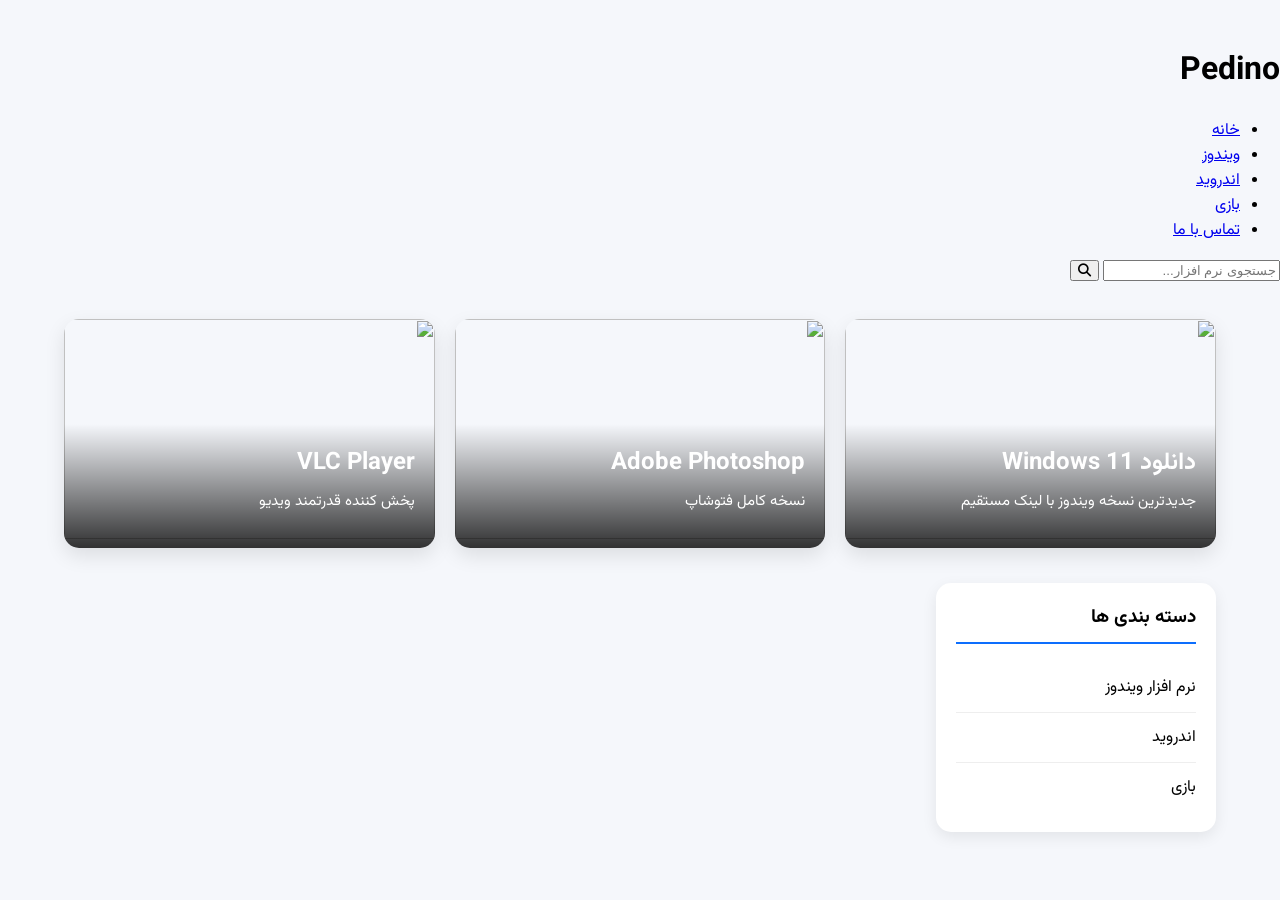
==== index.html @ 09ba44de "Rename index.txt to index.html" ====
<!DOCTYPE html>
<html lang="fa" dir="rtl">

<head>
    <meta charset="UTF-8">
    <meta name="viewport" content="width=device-width, initial-scale=1.0">
    <title>Pedino | دانلود نرم افزار</title>

    <link rel="stylesheet" href="style.css">
<link rel="stylesheet" href="style.css">
<link rel="stylesheet" href="home.css">
    <!-- فونت وزیر -->
    <link rel="preconnect" href="https://fonts.googleapis.com">
    <link href="https://fonts.googleapis.com/css2?family=Vazirmatn:wght@300;400;500;700&display=swap" rel="stylesheet">

    <!-- آیکون‌ها -->
    <link rel="stylesheet"
        href="https://cdnjs.cloudflare.com/ajax/libs/font-awesome/6.5.2/css/all.min.css">
</head>

<body>

    <!-- هدر -->
    <header class="header">َ

        <div class="logo">
            <h1>Pedino</h1>
        </div>

        <nav class="menu">
            <ul>
                <li><a href="#">خانه</a></li>
               <li><a href="windows.html">ویندوز</a></li>
                <li><a href="#">اندروید</a></li>
                <li><a href="#">بازی</a></li>
           
                <li><a href="#">تماس با ما</a></li>
            </ul>
        </nav>

        <div class="search-box">
            <input type="text" placeholder="جستجوی نرم افزار...">
            <button>
                <i class="fas fa-search"></i>
            </button>
        </div>

    </header>

    <!-- بخش ویژه -->
    <section class="hero">

        <div class="hero-box">
            <img src="images/windows.jpg" alt="">
            <div class="hero-text">
                <h2>دانلود Windows 11</h2>
                <p>جدیدترین نسخه ویندوز با لینک مستقیم</p>
            </div>
        </div>

        <div class="hero-box">
            <img src="images/photoshop.jpg" alt="">
            <div class="hero-text">
                <h2>Adobe Photoshop</h2>
                <p>نسخه کامل فتوشاپ</p>
            </div>
        </div>

        <div class="hero-box">
            <img src="images/vlc.jpg" alt="">
            <div class="hero-text">
                <h2>VLC Player</h2>
                <p>پخش کننده قدرتمند ویدیو</p>
            </div>
        </div>

    </section>

    <!-- شروع محتوا -->
    <main class="container">

        <!-- سایدبار -->
        <aside class="sidebar">

            <div class="widget">
                <h3>دسته بندی ها</h3>
                <ul>
                    <li>نرم افزار ویندوز</li>
                    <li>اندروید</li>
                    <li>بازی</li>

                </ul>
            </div>

        </aside>

        <!-- مطالب -->
        <section class="content">
---- home.css ----
/* ---------- صفحه اصلی ---------- */

body{
    margin:0;
    font-family:'Vazirmatn',sans-serif;
    background:#f5f7fb;
}

/* هیرو */

.hero{
    display:grid;
    grid-template-columns:repeat(auto-fit,minmax(300px,1fr));
    gap:20px;
    width:90%;
    margin:35px auto;
}

.hero-box{
    position:relative;
    overflow:hidden;
    border-radius:15px;
    box-shadow:0 8px 20px rgba(0,0,0,.1);
    transition:.3s;
    cursor:pointer;
}

.hero-box:hover{
    transform:translateY(-8px);
}

.hero-box img{
    width:100%;
    height:220px;
    object-fit:cover;
}

.hero-text{
    position:absolute;
    bottom:0;
    right:0;
    left:0;
    padding:20px;
    color:#fff;
    background:linear-gradient(transparent,rgba(0,0,0,.8));
}

.hero-text h2{
    margin:0;
    font-size:24px;
}

.hero-text p{
    margin-top:8px;
    font-size:15px;
}

/* محتوا */

.container{
    width:90%;
    margin:auto;
    display:grid;
    grid-template-columns:280px 1fr;
    gap:25px;
}

/* سایدبار */

.widget{
    background:#fff;
    padding:20px;
    border-radius:15px;
    box-shadow:0 5px 15px rgba(0,0,0,.08);
}

.widget h3{
    margin-top:0;
    border-bottom:2px solid #0d6efd;
    padding-bottom:10px;
}

.widget ul{
    list-style:none;
    padding:0;
    margin:0;
}

.widget li{
    padding:12px 0;
    border-bottom:1px solid #eee;
}

.widget li:last-child{
    border:none;
}

/* کارت دانلود */

.content{
    display:grid;
    gap:20px;
}

.post-card{
    display:flex;
    gap:20px;
    background:#fff;
    padding:20px;
    border-radius:15px;
    box-shadow:0 5px 15px rgba(0,0,0,.08);
    transition:.3s;
}

.post-card:hover{
    transform:translateY(-5px);
}

.post-card img{
    width:180px;
    border-radius:12px;
}

.post-info{
    flex:1;
}

.post-info h2{
    margin-top:0;
}

.post-info p{
    color:#666;
    line-height:1.8;
}

.read-more{
    display:inline-block;
    margin-top:15px;
    background:#0d6efd;
    color:#fff;
    padding:10px 22px;
    border-radius:8px;
    text-decoration:none;
    transition:.3s;
}

.read-more:hover{
    background:#0b5ed7;
}

/* موبایل */

@media(max-width:900px){

.container{
    grid-template-columns:1fr;
}

.post-card{
    flex-direction:column;
}

.post-card img{
    width:100%;
}

}
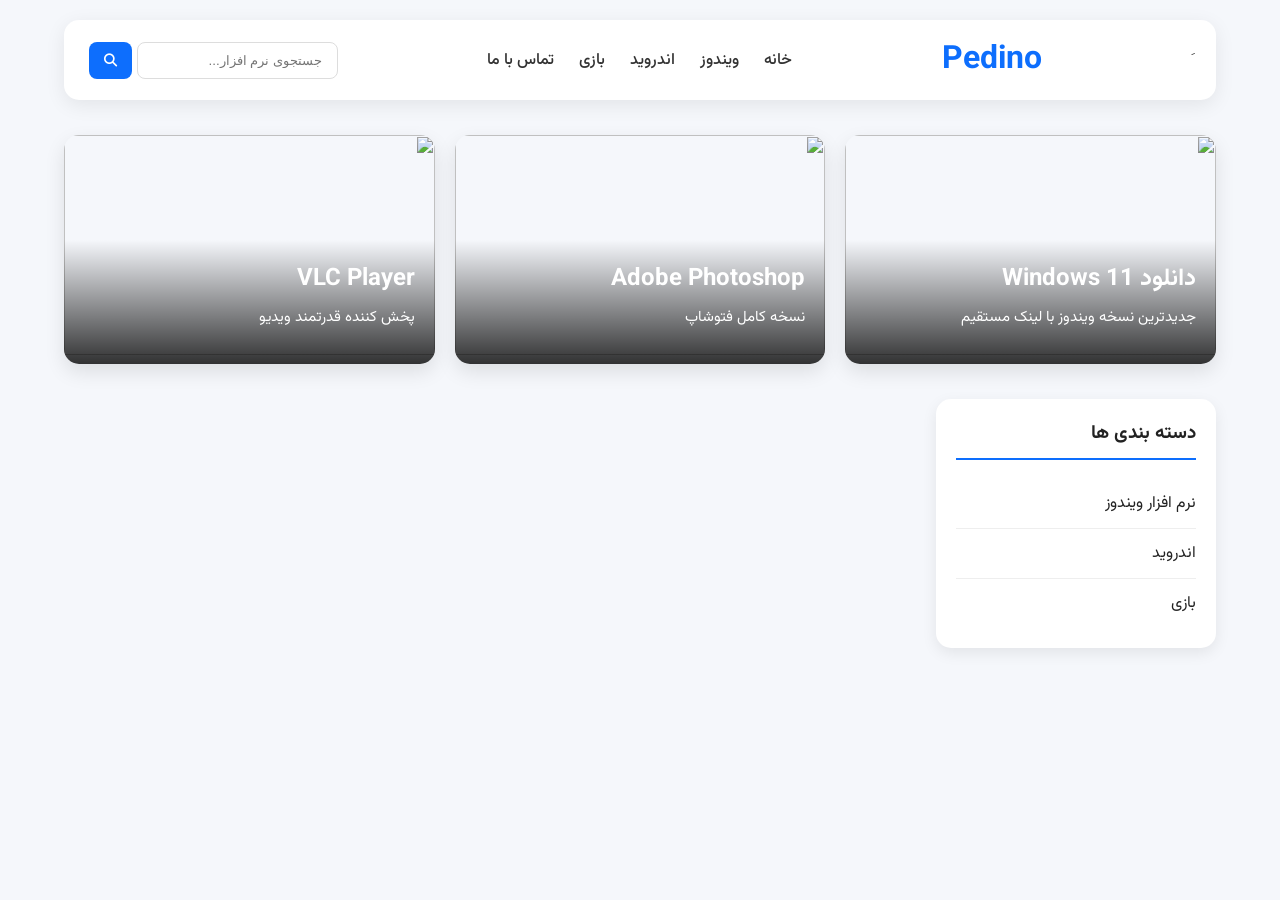
==== commit cdbbaafe: "Rename index.txt to index.html" ====
--- a/index.html
+++ b/index.html
@@ -5,7 +5,8 @@
     <meta charset="UTF-8">
     <meta name="viewport" content="width=device-width, initial-scale=1.0">
     <title>Pedino | دانلود نرم افزار</title>
-
+<link rel="stylesheet" href="style.css">
+<link rel="stylesheet" href="home.css">
     <link rel="stylesheet" href="style.css">
 <link rel="stylesheet" href="style.css">
 <link rel="stylesheet" href="home.css">
--- a/style.css
+++ b/style.css
@@ -0,0 +1,105 @@
+/* تنظیمات اصلی سایت Pedino */
+
+*{
+    box-sizing:border-box;
+}
+
+body{
+    margin:0;
+    padding:0;
+    font-family:'Vazirmatn',sans-serif;
+    background:#f5f7fb;
+    color:#222;
+}
+
+a{
+    text-decoration:none;
+}
+
+
+/* هدر */
+
+.header{
+    width:90%;
+    margin:20px auto;
+    background:#fff;
+    padding:15px 25px;
+    border-radius:15px;
+    display:flex;
+    align-items:center;
+    justify-content:space-between;
+    box-shadow:0 5px 20px rgba(0,0,0,.08);
+}
+
+
+.logo h1{
+    color:#0d6efd;
+    margin:0;
+    font-size:32px;
+}
+
+
+/* منو */
+
+.menu ul{
+    list-style:none;
+    display:flex;
+    gap:25px;
+    padding:0;
+    margin:0;
+}
+
+
+.menu a{
+    color:#333;
+    font-weight:500;
+    transition:.3s;
+}
+
+
+.menu a:hover{
+    color:#0d6efd;
+}
+
+
+/* جستجو */
+
+.search-box{
+    display:flex;
+    gap:5px;
+}
+
+
+.search-box input{
+    border:1px solid #ddd;
+    padding:10px 15px;
+    border-radius:8px;
+    outline:none;
+}
+
+
+.search-box button{
+    border:none;
+    background:#0d6efd;
+    color:white;
+    padding:10px 15px;
+    border-radius:8px;
+    cursor:pointer;
+}
+
+
+/* ریسپانسیو */
+
+@media(max-width:900px){
+
+.header{
+    flex-direction:column;
+    gap:20px;
+}
+
+.menu ul{
+    flex-wrap:wrap;
+    justify-content:center;
+}
+
+}
--- a/style.css
+++ b/style.css
@@ -0,0 +1,105 @@
+/* تنظیمات اصلی سایت Pedino */
+
+*{
+    box-sizing:border-box;
+}
+
+body{
+    margin:0;
+    padding:0;
+    font-family:'Vazirmatn',sans-serif;
+    background:#f5f7fb;
+    color:#222;
+}
+
+a{
+    text-decoration:none;
+}
+
+
+/* هدر */
+
+.header{
+    width:90%;
+    margin:20px auto;
+    background:#fff;
+    padding:15px 25px;
+    border-radius:15px;
+    display:flex;
+    align-items:center;
+    justify-content:space-between;
+    box-shadow:0 5px 20px rgba(0,0,0,.08);
+}
+
+
+.logo h1{
+    color:#0d6efd;
+    margin:0;
+    font-size:32px;
+}
+
+
+/* منو */
+
+.menu ul{
+    list-style:none;
+    display:flex;
+    gap:25px;
+    padding:0;
+    margin:0;
+}
+
+
+.menu a{
+    color:#333;
+    font-weight:500;
+    transition:.3s;
+}
+
+
+.menu a:hover{
+    color:#0d6efd;
+}
+
+
+/* جستجو */
+
+.search-box{
+    display:flex;
+    gap:5px;
+}
+
+
+.search-box input{
+    border:1px solid #ddd;
+    padding:10px 15px;
+    border-radius:8px;
+    outline:none;
+}
+
+
+.search-box button{
+    border:none;
+    background:#0d6efd;
+    color:white;
+    padding:10px 15px;
+    border-radius:8px;
+    cursor:pointer;
+}
+
+
+/* ریسپانسیو */
+
+@media(max-width:900px){
+
+.header{
+    flex-direction:column;
+    gap:20px;
+}
+
+.menu ul{
+    flex-wrap:wrap;
+    justify-content:center;
+}
+
+}
--- a/style.css
+++ b/style.css
@@ -0,0 +1,105 @@
+/* تنظیمات اصلی سایت Pedino */
+
+*{
+    box-sizing:border-box;
+}
+
+body{
+    margin:0;
+    padding:0;
+    font-family:'Vazirmatn',sans-serif;
+    background:#f5f7fb;
+    color:#222;
+}
+
+a{
+    text-decoration:none;
+}
+
+
+/* هدر */
+
+.header{
+    width:90%;
+    margin:20px auto;
+    background:#fff;
+    padding:15px 25px;
+    border-radius:15px;
+    display:flex;
+    align-items:center;
+    justify-content:space-between;
+    box-shadow:0 5px 20px rgba(0,0,0,.08);
+}
+
+
+.logo h1{
+    color:#0d6efd;
+    margin:0;
+    font-size:32px;
+}
+
+
+/* منو */
+
+.menu ul{
+    list-style:none;
+    display:flex;
+    gap:25px;
+    padding:0;
+    margin:0;
+}
+
+
+.menu a{
+    color:#333;
+    font-weight:500;
+    transition:.3s;
+}
+
+
+.menu a:hover{
+    color:#0d6efd;
+}
+
+
+/* جستجو */
+
+.search-box{
+    display:flex;
+    gap:5px;
+}
+
+
+.search-box input{
+    border:1px solid #ddd;
+    padding:10px 15px;
+    border-radius:8px;
+    outline:none;
+}
+
+
+.search-box button{
+    border:none;
+    background:#0d6efd;
+    color:white;
+    padding:10px 15px;
+    border-radius:8px;
+    cursor:pointer;
+}
+
+
+/* ریسپانسیو */
+
+@media(max-width:900px){
+
+.header{
+    flex-direction:column;
+    gap:20px;
+}
+
+.menu ul{
+    flex-wrap:wrap;
+    justify-content:center;
+}
+
+}
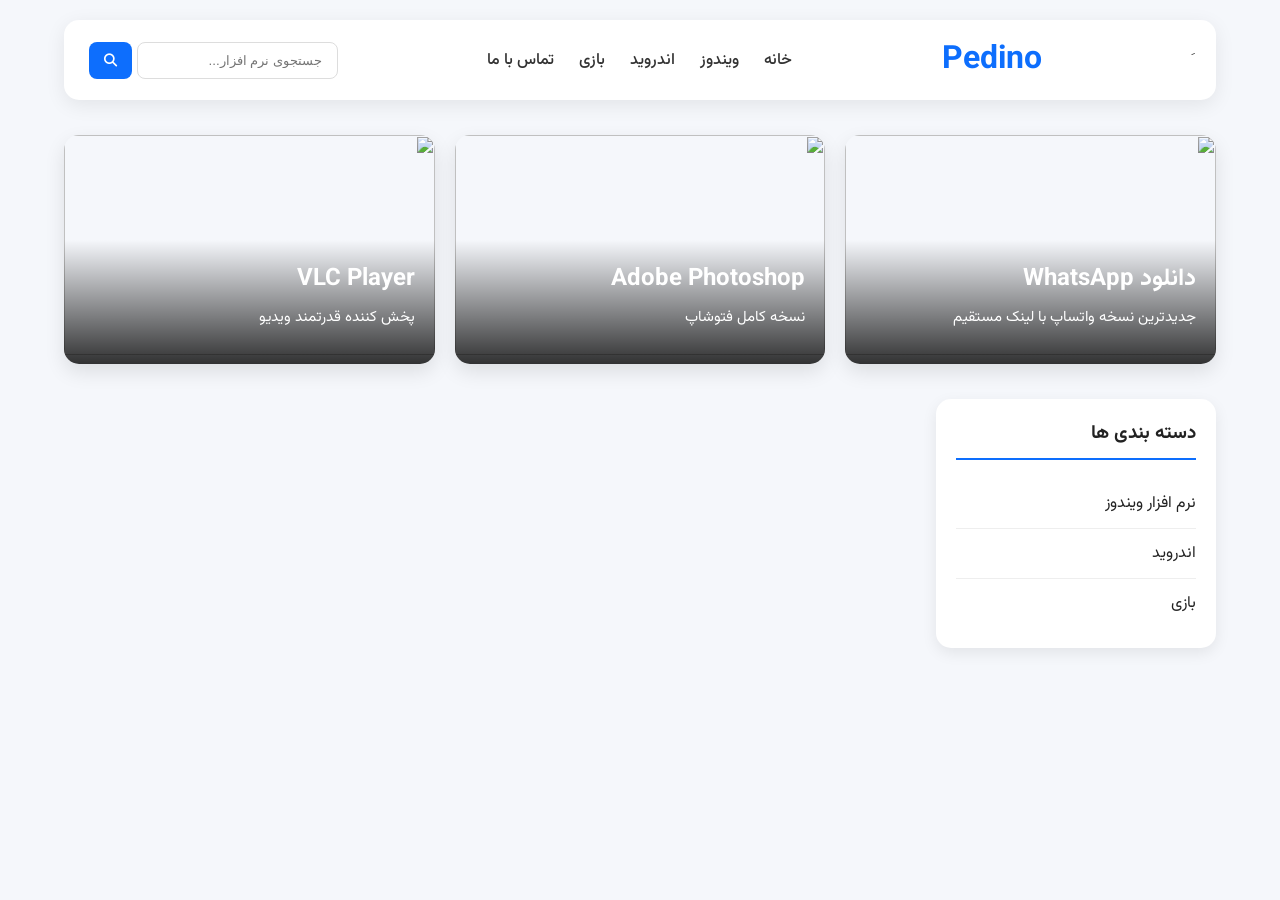
==== commit fcf87d67: "Update index.html" ====
--- a/index.html
+++ b/index.html
@@ -54,8 +54,8 @@
         <div class="hero-box">
             <img src="images/windows.jpg" alt="">
             <div class="hero-text">
-                <h2>دانلود Windows 11</h2>
-                <p>جدیدترین نسخه ویندوز با لینک مستقیم</p>
+                <h2>دانلود WhatsApp</h2>
+                <p>جدیدترین نسخه واتساپ با لینک مستقیم</p>
             </div>
         </div>
 
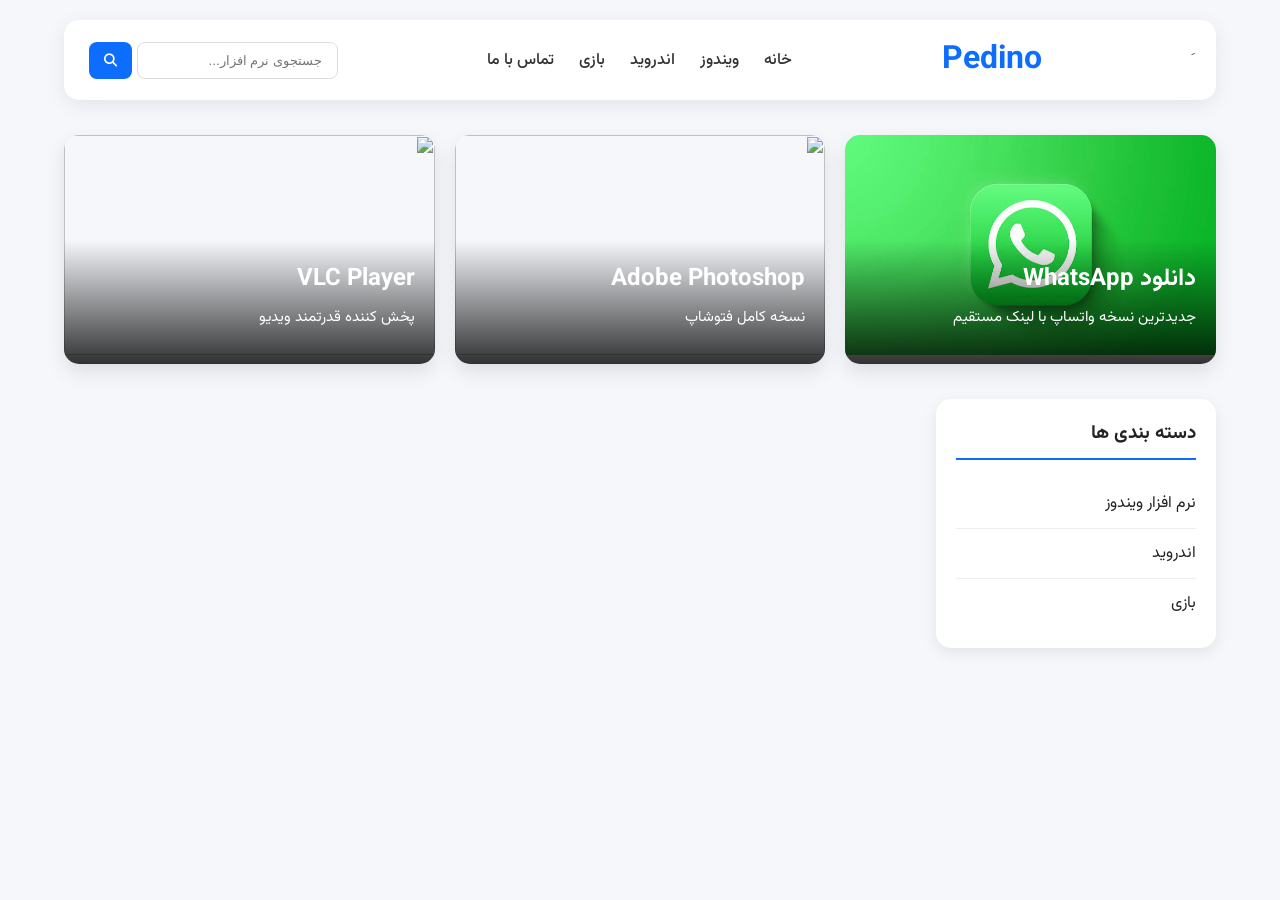
==== commit 2c5a0e11: "Update index.html" ====
--- a/index.html
+++ b/index.html
@@ -52,7 +52,8 @@
     <section class="hero">
 
         <div class="hero-box">
-            <img src="images/windows.jpg" alt="">
+    <img src="WhatsApp.jfif" alt="WhatsApp Desktop">
+
             <div class="hero-text">
                 <h2>دانلود WhatsApp</h2>
                 <p>جدیدترین نسخه واتساپ با لینک مستقیم</p>
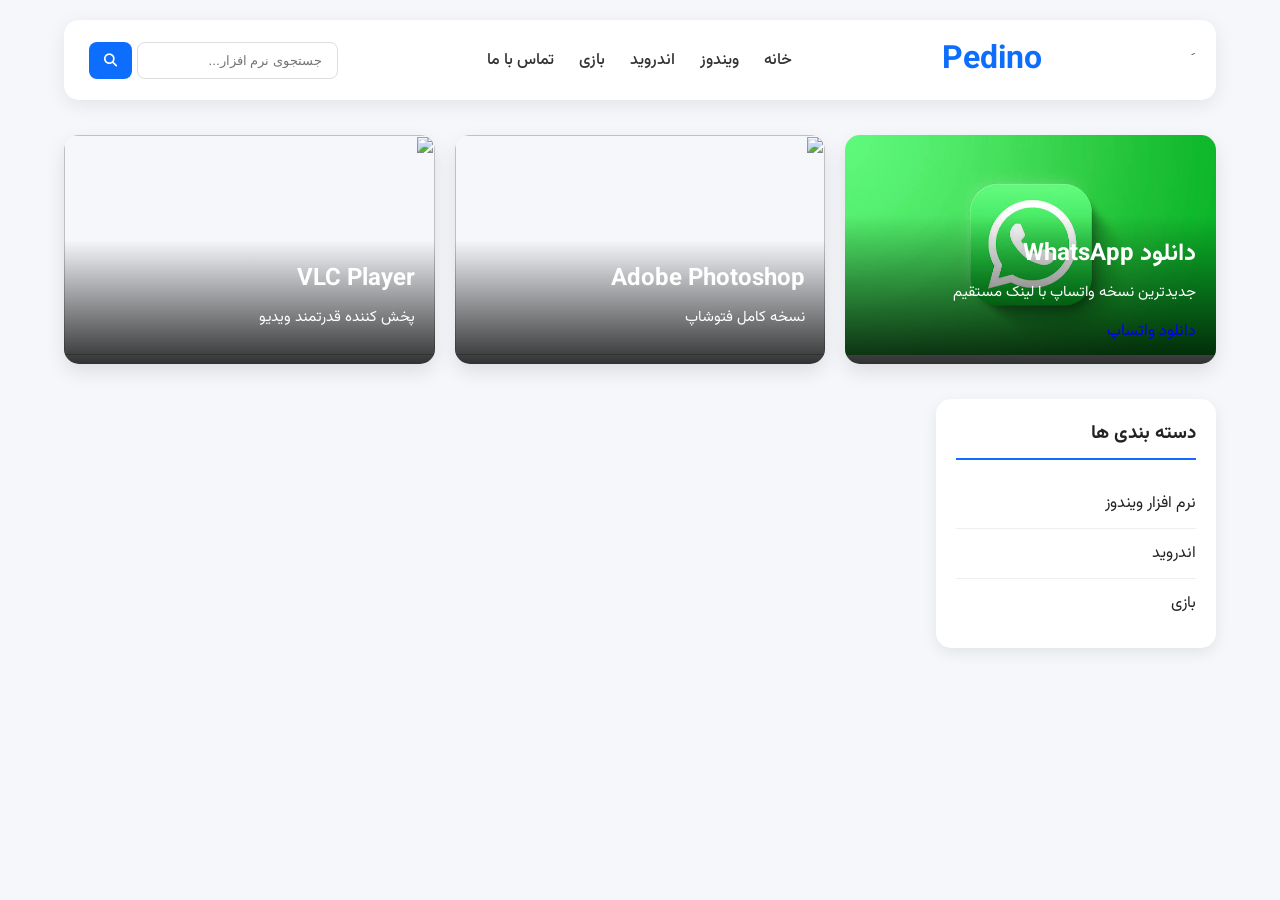
==== commit 5b74610a: "Update index.html" ====
--- a/index.html
+++ b/index.html
@@ -57,6 +57,7 @@
             <div class="hero-text">
                 <h2>دانلود WhatsApp</h2>
                 <p>جدیدترین نسخه واتساپ با لینک مستقیم</p>
+                <a href="https://amirmos9292.github.io/whatsapp-site/">دانلود واتساپ</a>
             </div>
         </div>
 
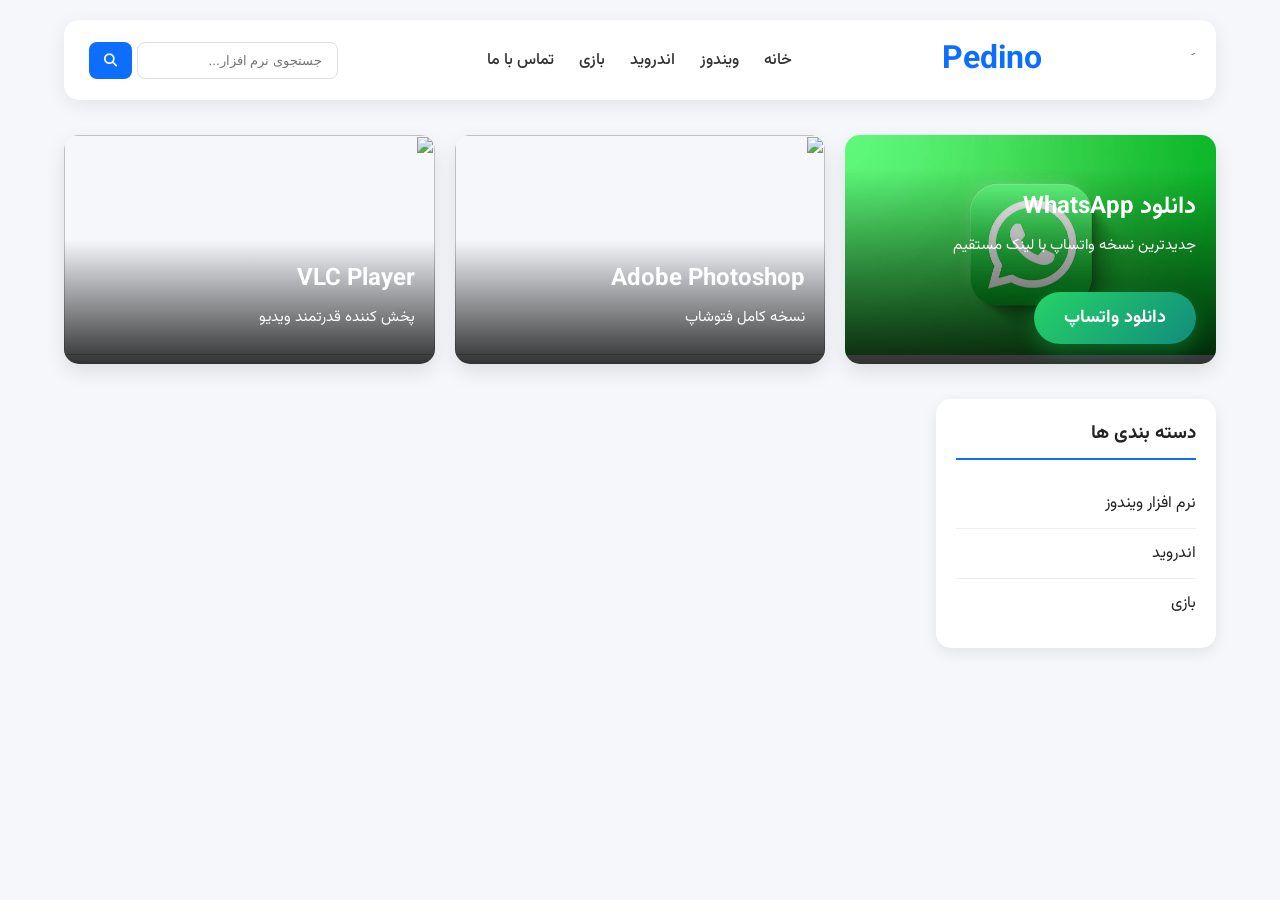
==== commit b2489727: "Update index.html" ====
--- a/index.html
+++ b/index.html
@@ -7,6 +7,7 @@
     <title>Pedino | دانلود نرم افزار</title>
 <link rel="stylesheet" href="style.css">
 <link rel="stylesheet" href="home.css">
+    <link rel="stylesheet" href="style.css">
     <link rel="stylesheet" href="style.css">
 <link rel="stylesheet" href="style.css">
 <link rel="stylesheet" href="home.css">
@@ -57,7 +58,7 @@
             <div class="hero-text">
                 <h2>دانلود WhatsApp</h2>
                 <p>جدیدترین نسخه واتساپ با لینک مستقیم</p>
-                <a href="https://amirmos9292.github.io/whatsapp-site/">دانلود واتساپ</a>
+                <a class="download-btn" href="https://amirmos9292.github.io/whatsapp-site/">دانلود واتساپ</a>
             </div>
         </div>
 
--- a/style.css
+++ b/style.css
@@ -102,4 +102,23 @@
     justify-content:center;
 }
 
-}+}
+
+.download-btn {
+    display: inline-block;
+    background: linear-gradient(135deg, #25D366, #128C7E);
+    color: white;
+    padding: 12px 30px;
+    border-radius: 30px;
+    text-decoration: none;
+    font-size: 18px;
+    font-weight: bold;
+    margin-top: 20px;
+    transition: 0.3s;
+    box-shadow: 0 8px 20px rgba(37, 211, 102, 0.3);
+}
+
+.download-btn:hover {
+    transform: translateY(-3px);
+    box-shadow: 0 12px 25px rgba(37, 211, 102, 0.5);
+}
--- a/style.css
+++ b/style.css
@@ -102,4 +102,23 @@
     justify-content:center;
 }
 
-}+}
+
+.download-btn {
+    display: inline-block;
+    background: linear-gradient(135deg, #25D366, #128C7E);
+    color: white;
+    padding: 12px 30px;
+    border-radius: 30px;
+    text-decoration: none;
+    font-size: 18px;
+    font-weight: bold;
+    margin-top: 20px;
+    transition: 0.3s;
+    box-shadow: 0 8px 20px rgba(37, 211, 102, 0.3);
+}
+
+.download-btn:hover {
+    transform: translateY(-3px);
+    box-shadow: 0 12px 25px rgba(37, 211, 102, 0.5);
+}
--- a/style.css
+++ b/style.css
@@ -102,4 +102,23 @@
     justify-content:center;
 }
 
-}+}
+
+.download-btn {
+    display: inline-block;
+    background: linear-gradient(135deg, #25D366, #128C7E);
+    color: white;
+    padding: 12px 30px;
+    border-radius: 30px;
+    text-decoration: none;
+    font-size: 18px;
+    font-weight: bold;
+    margin-top: 20px;
+    transition: 0.3s;
+    box-shadow: 0 8px 20px rgba(37, 211, 102, 0.3);
+}
+
+.download-btn:hover {
+    transform: translateY(-3px);
+    box-shadow: 0 12px 25px rgba(37, 211, 102, 0.5);
+}
--- a/style.css
+++ b/style.css
@@ -102,4 +102,23 @@
     justify-content:center;
 }
 
-}+}
+
+.download-btn {
+    display: inline-block;
+    background: linear-gradient(135deg, #25D366, #128C7E);
+    color: white;
+    padding: 12px 30px;
+    border-radius: 30px;
+    text-decoration: none;
+    font-size: 18px;
+    font-weight: bold;
+    margin-top: 20px;
+    transition: 0.3s;
+    box-shadow: 0 8px 20px rgba(37, 211, 102, 0.3);
+}
+
+.download-btn:hover {
+    transform: translateY(-3px);
+    box-shadow: 0 12px 25px rgba(37, 211, 102, 0.5);
+}
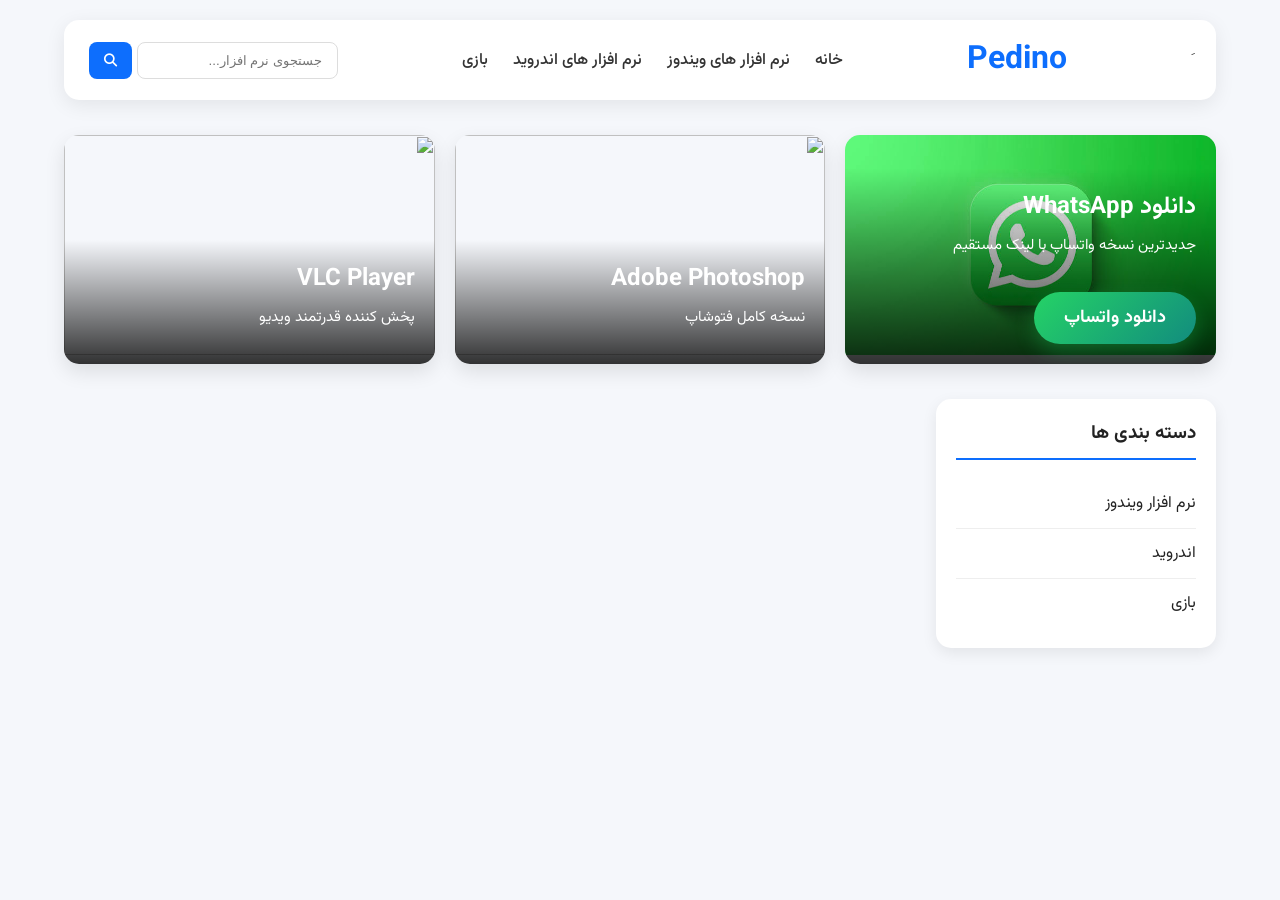
==== commit 485fadad: "Update index.html" ====
--- a/index.html
+++ b/index.html
@@ -32,11 +32,10 @@
         <nav class="menu">
             <ul>
                 <li><a href="#">خانه</a></li>
-               <li><a href="windows.html">ویندوز</a></li>
-                <li><a href="#">اندروید</a></li>
+               <li><a href="windows.html">نرم افزار های ویندوز </a></li>
+                <li><a href="#">نرم افزار های اندروید</a></li>
                 <li><a href="#">بازی</a></li>
            
-                <li><a href="#">تماس با ما</a></li>
             </ul>
         </nav>
 
